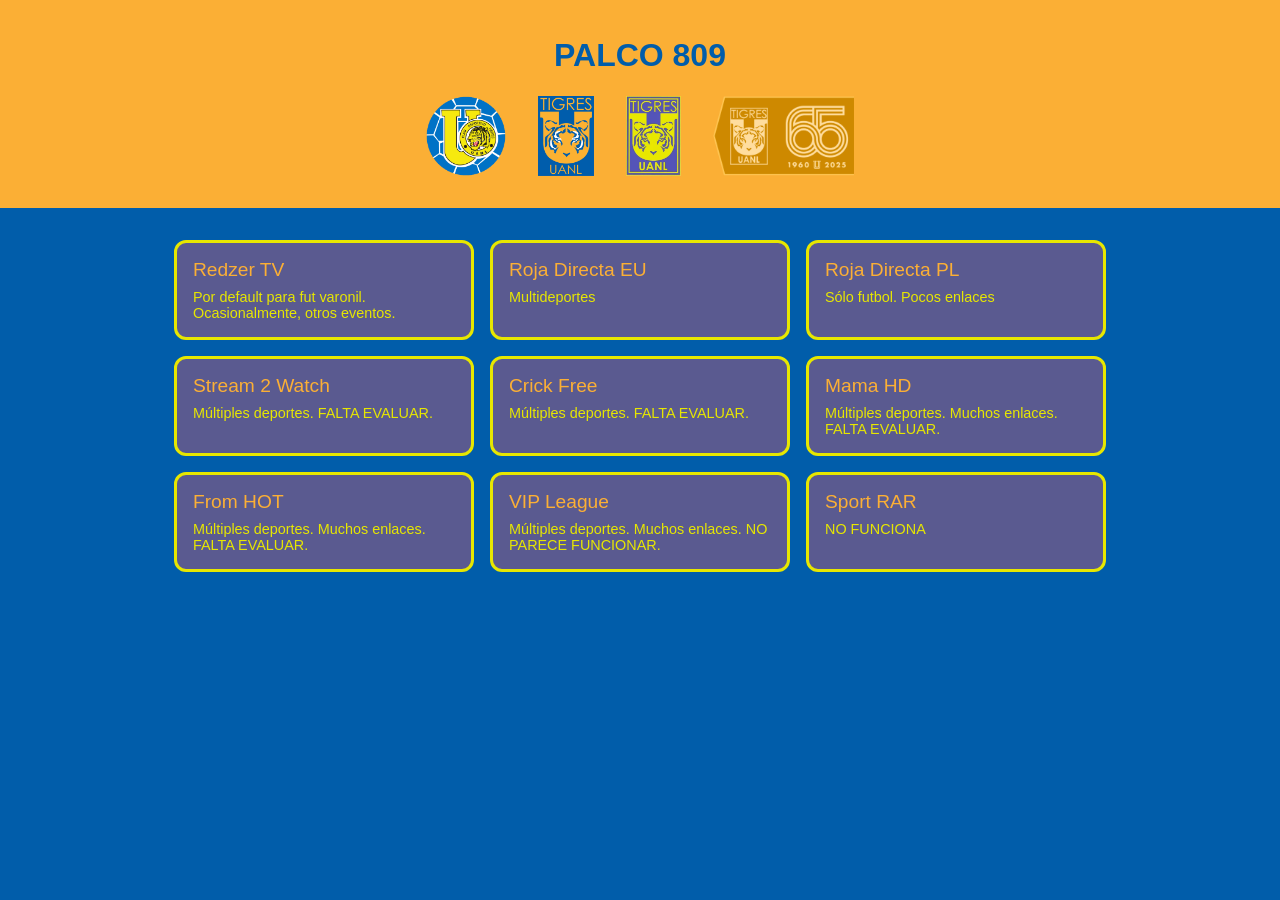
==== index.html @ e1a673c2 "Initial commit" ====
<!DOCTYPE html>
<html lang="es">
<head>
    <meta charset="UTF-8">
    <meta name="viewport" content="width=device-width, initial-scale=1.0">
    <title>PALCO 809</title>
    <link rel="stylesheet" href="style.css">
</head>
<body>
    <header>
        <h1>PALCO 809</h1>
        <div class="logos">
            <img src="images/Tigres_clasico.png" alt="Tigres Clásico">
            <img src="images/Tigres_UANL_logo_(crest).svg.png" alt="Tigres UANL">
            <img src="images/femenil.png" alt="Femenil">
            <img src="images/Data_65Ani-tigres-1536x871.png" alt="65 años">
        </div>
    </header>

    <main class="container">
        <div class="link-card">
            <a href="https://www.redzer.tv" target="_blank">Redzer TV</a>
            <div class="description">Por default para fut varonil. Ocasionalmente, otros eventos.</div>
        </div>
        <div class="link-card">
            <a href="http://www.rojadirecta.eu" target="_blank">Roja Directa EU</a>
            <div class="description">Multideportes</div>
        </div>
        <div class="link-card">
            <a href="https://www.rojadirectaenvivo.pl" target="_blank">Roja Directa PL</a>
            <div class="description">Sólo futbol. Pocos enlaces</div>
        </div>
        <div class="link-card">
            <a href="https://stream2watch.sx" target="_blank">Stream 2 Watch</a>
            <div class="description">Múltiples deportes. FALTA EVALUAR.</div>
        </div>
        <div class="link-card">
            <a href="https://crickfree.be" target="_blank">Crick Free</a>
            <div class="description">Múltiples deportes. FALTA EVALUAR.</div>
        </div>
        <div class="link-card">
            <a href="https://www.mamahd.ws/mma-stream" target="_blank">Mama HD</a>
            <div class="description">Múltiples deportes. Muchos enlaces. FALTA EVALUAR.</div>
        </div>
        <div class="link-card">
            <a href="https://fromhot.to" target="_blank">From HOT</a>
            <div class="description">Múltiples deportes. Muchos enlaces. FALTA EVALUAR.</div>
        </div>
        <div class="link-card">
            <a href="https://vipleague.live" target="_blank">VIP League</a>
            <div class="description">Múltiples deportes. Muchos enlaces. NO PARECE FUNCIONAR.</div>
        </div>
        <div class="link-card">
            <a href="https://sportrar.tv" target="_blank">Sport RAR</a>
            <div class="description">NO FUNCIONA</div>
        </div>
    </main>
</body>
</html>
---- style.css ----
body {
            font-family: sans-serif;
            margin: 0;
            background-color: #015daa;
            color: #015daa;
        }

        header {
            background-color: #fbaf35;
            padding: 1rem;
            text-align: center;
        }

        .logos {
            display: flex;
            justify-content: center;
            gap: 2rem;
            margin-bottom: 1rem;
        }

        .logos img {
            height: 80px;
        }

        .container {
            display: flex;
            flex-wrap: wrap;
            justify-content: center;
            gap: 1rem;
            padding: 2rem;
        }

        .link-card {
            background-color: #5a5a90;
            border: 3px solid #e7e700;
            border-radius: 12px;
            padding: 1rem;
            width: 300px;
            box-sizing: border-box;
            transition: transform 0.2s;
        }

        .link-card:hover {
            transform: scale(1.05);
            background-color: #c98600;
        }

        .link-card a {
            color: #fbaf35;
            font-size: 1.2rem;
            text-decoration: none;
            word-break: break-all;
        }

        .description {
            margin-top: 0.5rem;
            font-size: 0.9rem;
            color: #e7e700;
        }
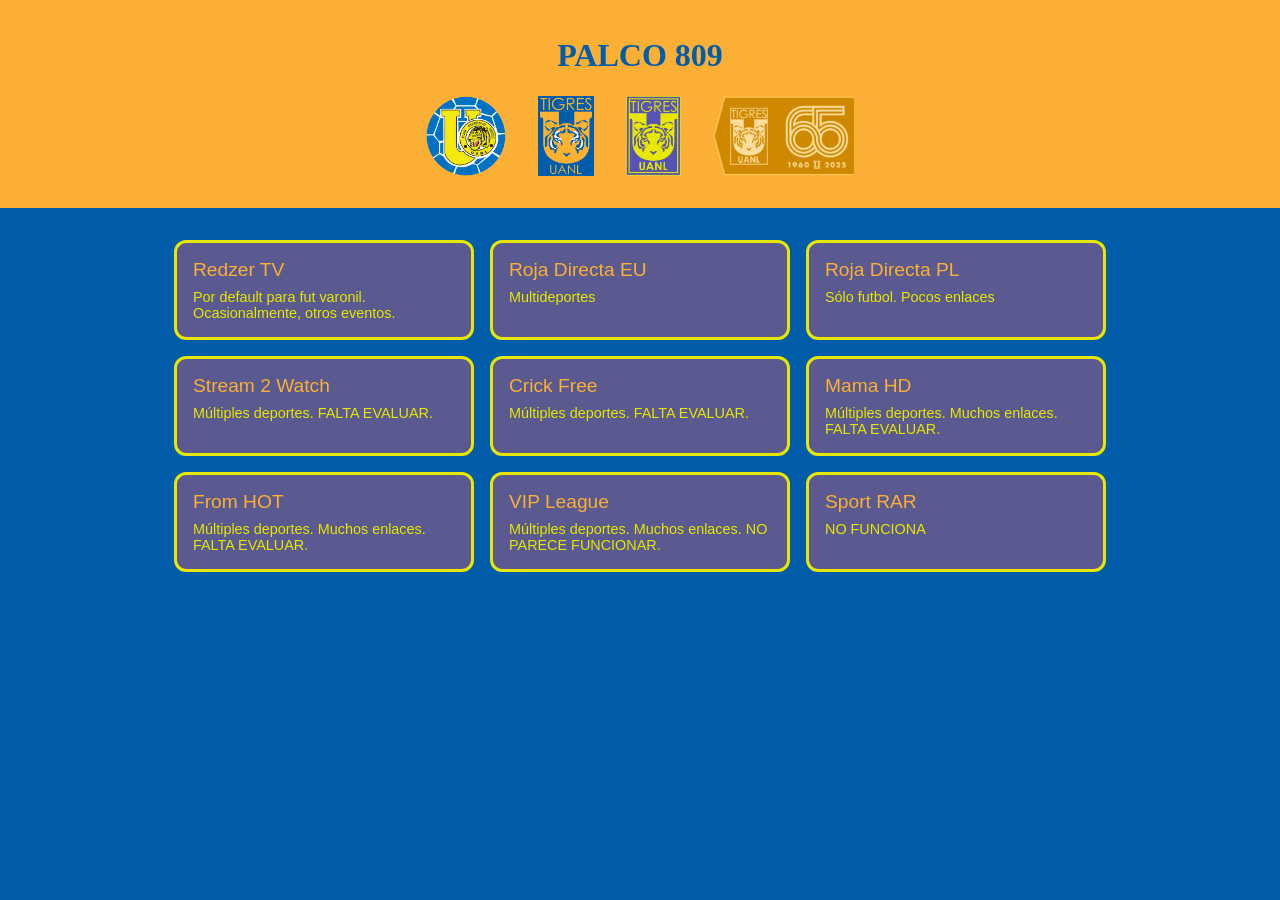
==== commit 95db96b5: "Se agregaron calendarios y archivo js" ====
--- a/index.html
+++ b/index.html
@@ -5,11 +5,12 @@
     <meta name="viewport" content="width=device-width, initial-scale=1.0">
     <title>PALCO 809</title>
     <link rel="stylesheet" href="style.css">
+    <link href="https://fonts.googleapis.com/css2?family=Monoton&display=swap" rel="stylesheet">
 </head>
 <body>
     <header>
         <h1>PALCO 809</h1>
-        <div class="logos">
+        <div id="logos" class="logos">
             <img src="images/Tigres_clasico.png" alt="Tigres Clásico">
             <img src="images/Tigres_UANL_logo_(crest).svg.png" alt="Tigres UANL">
             <img src="images/femenil.png" alt="Femenil">
@@ -17,7 +18,7 @@
         </div>
     </header>
 
-    <main class="container">
+    <main id="links" class="container">
         <div class="link-card">
             <a href="https://www.redzer.tv" target="_blank">Redzer TV</a>
             <div class="description">Por default para fut varonil. Ocasionalmente, otros eventos.</div>
@@ -55,5 +56,10 @@
             <div class="description">NO FUNCIONA</div>
         </div>
     </main>
+    <div id="calendar" class="container">
+        <img src="images/A25 V.jpg" alt="Apertura25 Varonil">
+        <img src="images/A25_F.jpg" alt="Apertura25 Femenil">
+    </div>
+    <script src="script.js"></script>
 </body>
 </html>
--- a/style.css
+++ b/style.css
@@ -10,6 +10,7 @@
             background-color: #fbaf35;
             padding: 1rem;
             text-align: center;
+            font-family: "Alfa Slab One", serif;
         }
 
         .logos {
@@ -29,6 +30,14 @@
             justify-content: center;
             gap: 1rem;
             padding: 2rem;
+        }
+
+        #calendar {
+            display: none;
+        }
+
+        #calendar img {
+            height: 450px;
         }
 
         .link-card {
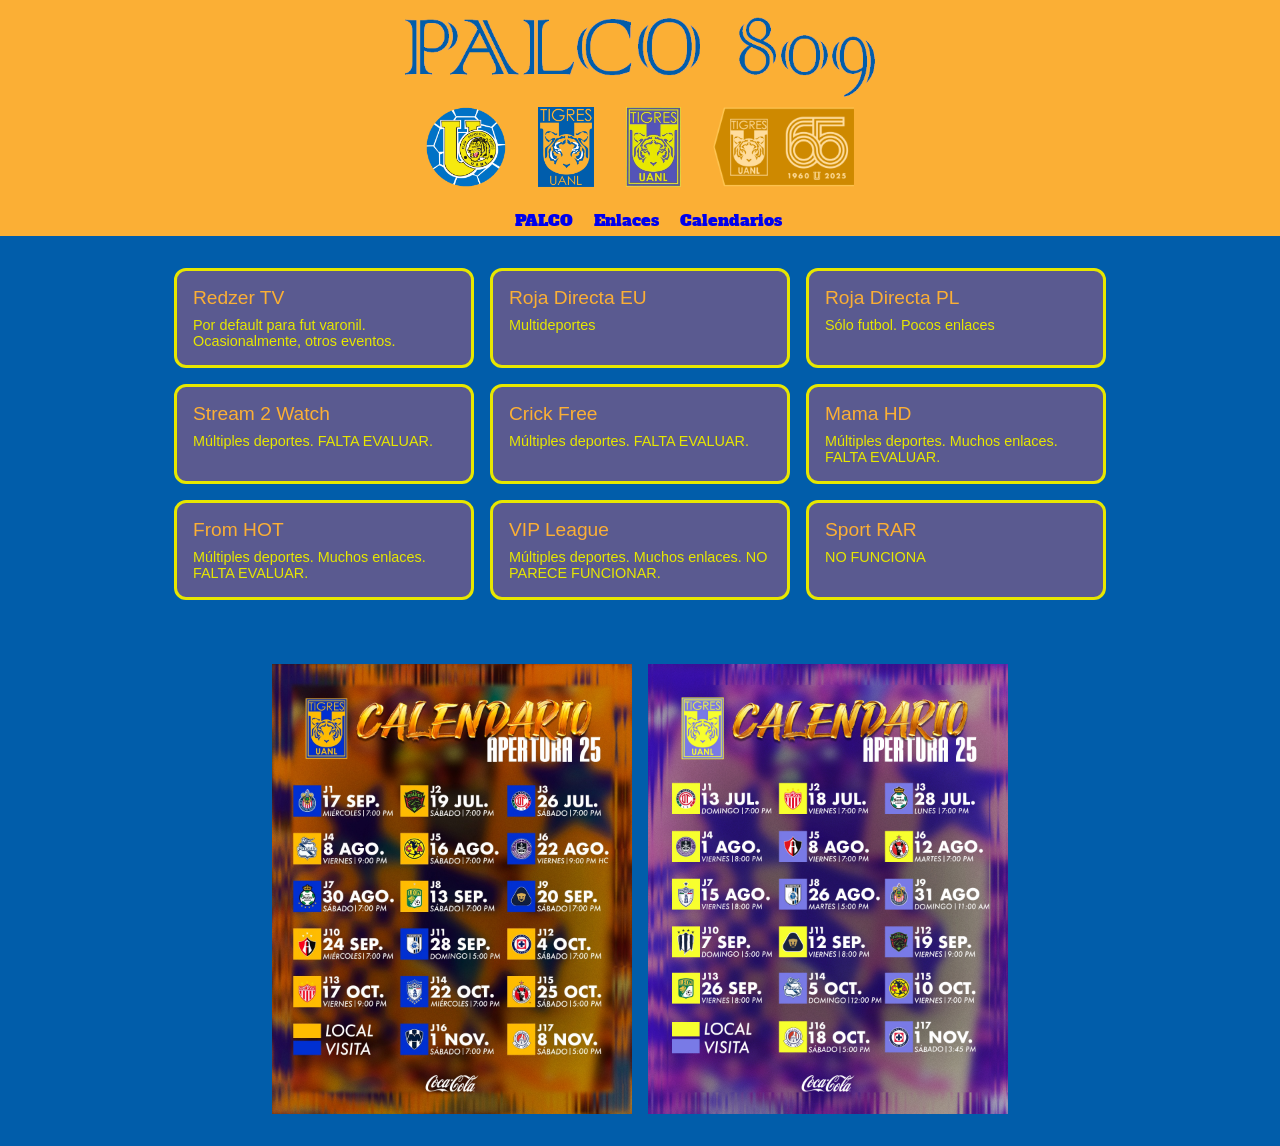
==== commit 45148a62: "Se agregaron imagen en título, barra de navegación y navegación suave" ====
--- a/index.html
+++ b/index.html
@@ -5,11 +5,12 @@
     <meta name="viewport" content="width=device-width, initial-scale=1.0">
     <title>PALCO 809</title>
     <link rel="stylesheet" href="style.css">
-    <link href="https://fonts.googleapis.com/css2?family=Monoton&display=swap" rel="stylesheet">
+    <link href="https://fonts.googleapis.com/css2?family=Alfa+Slab+One&display=swap" rel="stylesheet">
 </head>
-<body>
+<body id="top">
     <header>
         <h1>PALCO 809</h1>
+        <img class="mainlogo" src="images/palco809.png" alt="Palco">
         <div id="logos" class="logos">
             <img src="images/Tigres_clasico.png" alt="Tigres Clásico">
             <img src="images/Tigres_UANL_logo_(crest).svg.png" alt="Tigres UANL">
@@ -17,7 +18,11 @@
             <img src="images/Data_65Ani-tigres-1536x871.png" alt="65 años">
         </div>
     </header>
-
+    <nav class="sticky">
+        <a href="#top">PALCO</a>
+        <a href="#links">Enlaces</a>
+        <a href="#calendar">Calendarios</a>
+    </nav>
     <main id="links" class="container">
         <div class="link-card">
             <a href="https://www.redzer.tv" target="_blank">Redzer TV</a>
--- a/style.css
+++ b/style.css
@@ -1,69 +1,111 @@
+html {
+    scroll-behavior: smooth;
+}
 
-        body {
-            font-family: sans-serif;
-            margin: 0;
-            background-color: #015daa;
-            color: #015daa;
-        }
+body {
+    font-family: sans-serif;
+    margin: 0;
+    background-color: #015daa;
+    color: #015daa;
+}
 
-        header {
-            background-color: #fbaf35;
-            padding: 1rem;
-            text-align: center;
-            font-family: "Alfa Slab One", serif;
-        }
+header {
+    background-color: #fbaf35;
+    padding: 0.1rem;
+    text-align: center;
+    font-family: "Alfa Slab One", serif;
+    font-weight: normal;
+}
 
-        .logos {
-            display: flex;
-            justify-content: center;
-            gap: 2rem;
-            margin-bottom: 1rem;
-        }
 
-        .logos img {
-            height: 80px;
-        }
+header h1 {
+    /* Ocultar visualmente pero accesible */
+    position: absolute;
+    width: 1px;
+    height: 1px;
+    padding: 0;
+    margin: -1px;
+    overflow: hidden;
+    clip: rect(0 0 0 0);
+    white-space: nowrap;
+    border: 0;
+}
 
-        .container {
-            display: flex;
-            flex-wrap: wrap;
-            justify-content: center;
-            gap: 1rem;
-            padding: 2rem;
-        }
+.mainlogo {
+    height: 100px;
+    width: auto;
+}
 
-        #calendar {
+.logos {
+    display: flex;
+    justify-content: center;
+    gap: 2rem;
+    margin-bottom: 1rem;
+}
+
+nav {
+    background-color: #fbaf35;
+    padding: 0.3rem;
+    text-align: center;
+    font-family: "Alfa Slab One", serif;
+    font-weight: normal;
+}
+
+.sticky {
+    position: sticky;
+    top: 0;
+    z-index: 10;
+}
+
+nav a {
+    padding-left: 1rem;
+    text-decoration-line: none;
+}
+
+.logos img {
+    height: 80px;
+}
+
+.container {
+    display: flex;
+    flex-wrap: wrap;
+    justify-content: center;
+    gap: 1rem;
+    padding: 2rem;
+}
+
+/* #calendar {
             display: none;
-        }
+        } */
 
-        #calendar img {
-            height: 450px;
-        }
+#calendar img {
+    height: 450px;
+}
 
-        .link-card {
-            background-color: #5a5a90;
-            border: 3px solid #e7e700;
-            border-radius: 12px;
-            padding: 1rem;
-            width: 300px;
-            box-sizing: border-box;
-            transition: transform 0.2s;
-        }
+.link-card {
+    background-color: #5a5a90;
+    border: 3px solid #e7e700;
+    border-radius: 12px;
+    padding: 1rem;
+    width: 300px;
+    box-sizing: border-box;
+    transition: transform 0.2s;
+}
 
-        .link-card:hover {
-            transform: scale(1.05);
-            background-color: #c98600;
-        }
+.link-card:hover {
+    transform: scale(1.05);
+    background-color: #c98600;
+}
 
-        .link-card a {
-            color: #fbaf35;
-            font-size: 1.2rem;
-            text-decoration: none;
-            word-break: break-all;
-        }
+.link-card a {
+    color: #fbaf35;
+    font-size: 1.2rem;
+    text-decoration: none;
+    word-break: break-all;
+}
 
-        .description {
-            margin-top: 0.5rem;
-            font-size: 0.9rem;
-            color: #e7e700;
-        }+.description {
+    margin-top: 0.5rem;
+    font-size: 0.9rem;
+    color: #e7e700;
+}
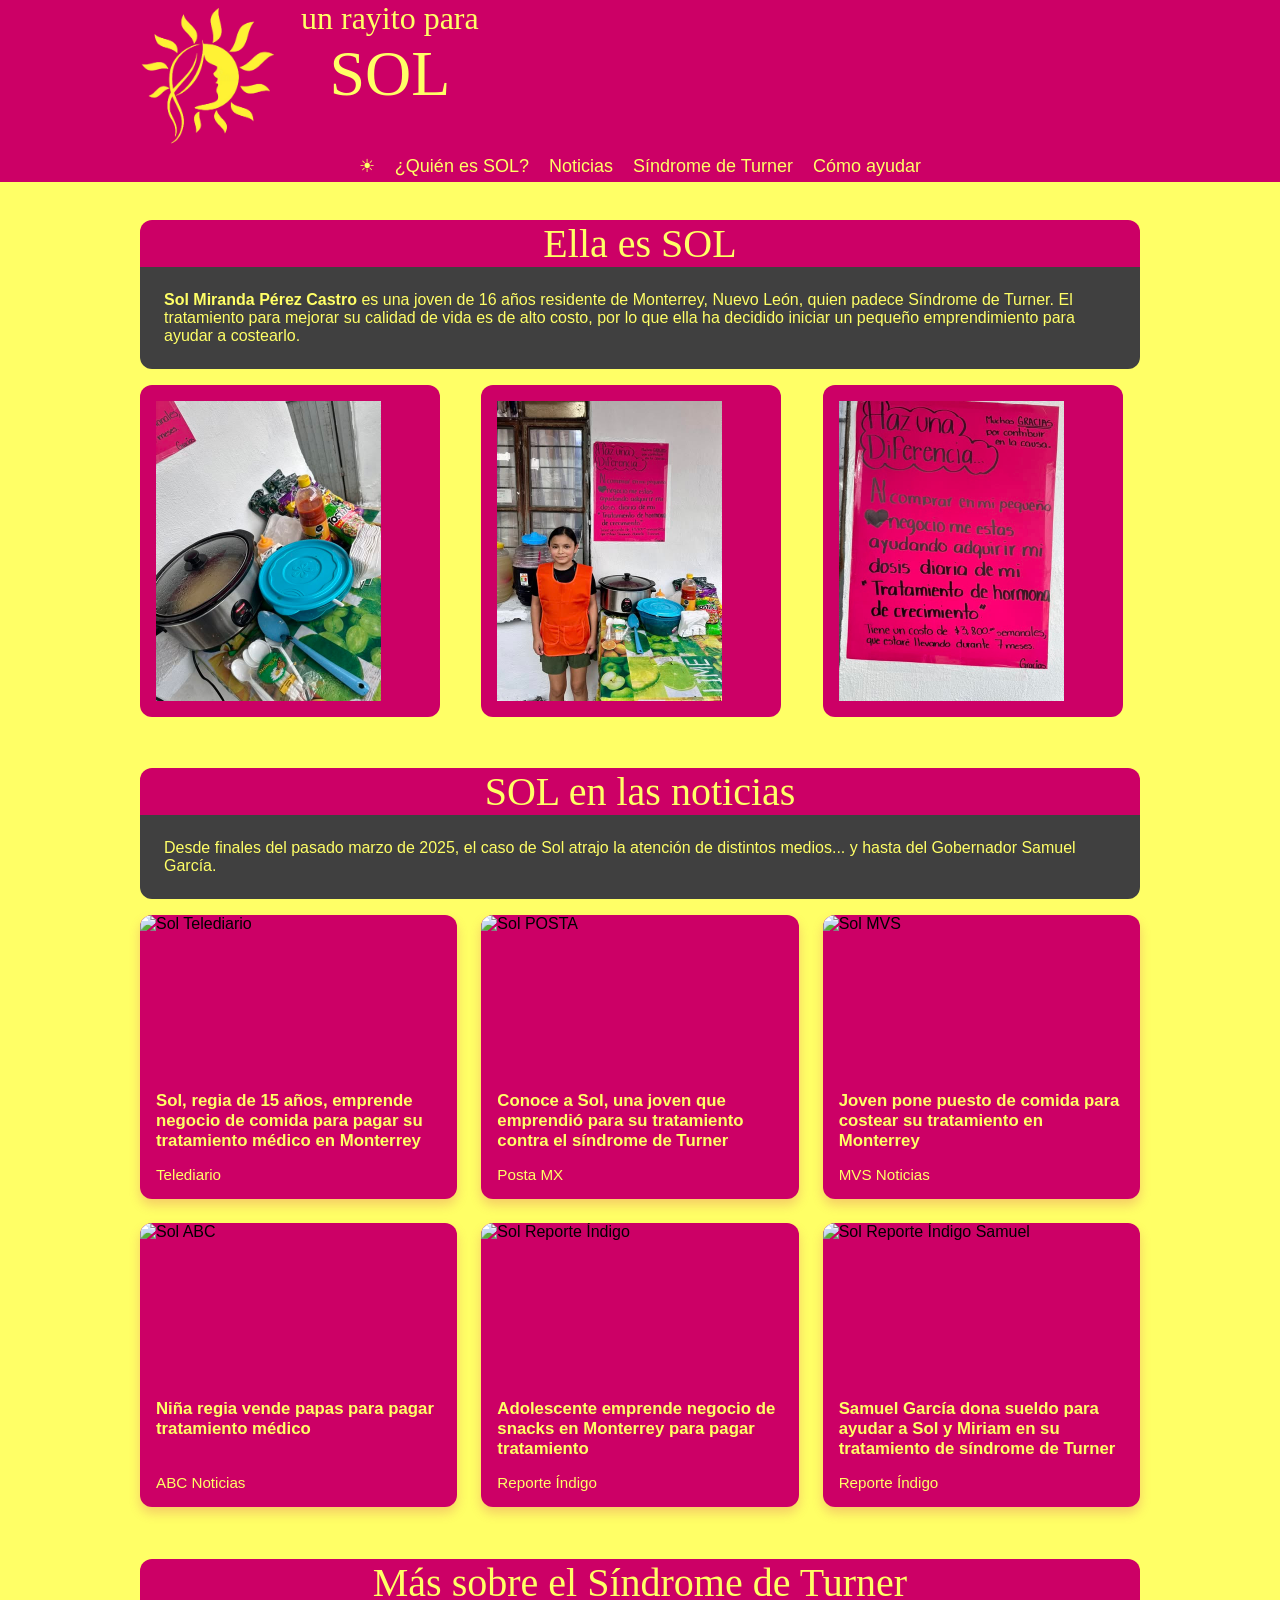
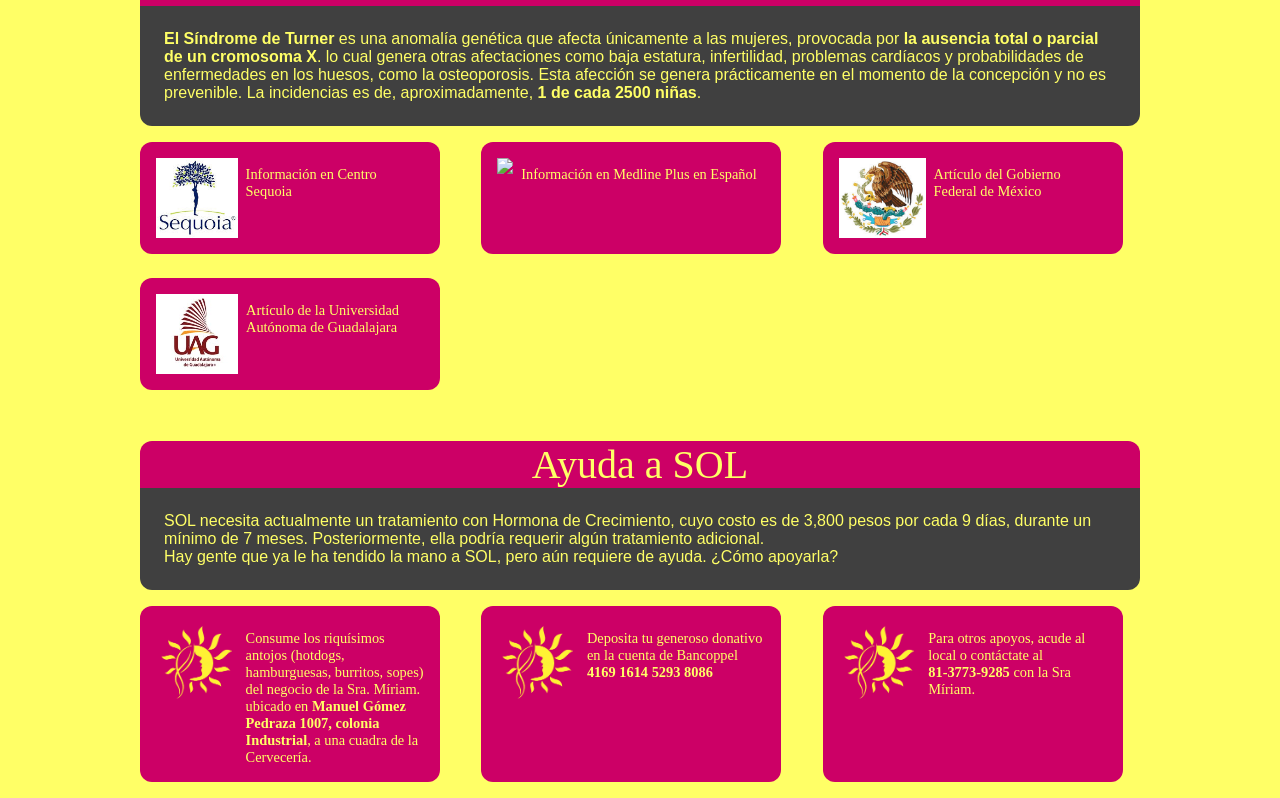
==== commit 1ae12a5a: "Reemplazo total por página de Sol" ====
--- a/index.html
+++ b/index.html
@@ -3,68 +3,181 @@
 <head>
     <meta charset="UTF-8">
     <meta name="viewport" content="width=device-width, initial-scale=1.0">
-    <title>PALCO 809</title>
+    <title>SOL</title>
     <link rel="stylesheet" href="style.css">
-    <link href="https://fonts.googleapis.com/css2?family=Alfa+Slab+One&display=swap" rel="stylesheet">
+    <link rel="icon" type="image/png" href="images/favicon.ico"/>
 </head>
 <body id="top">
-    <header>
-        <h1>PALCO 809</h1>
-        <img class="mainlogo" src="images/palco809.png" alt="Palco">
-        <div id="logos" class="logos">
-            <img src="images/Tigres_clasico.png" alt="Tigres Clásico">
-            <img src="images/Tigres_UANL_logo_(crest).svg.png" alt="Tigres UANL">
-            <img src="images/femenil.png" alt="Femenil">
-            <img src="images/Data_65Ani-tigres-1536x871.png" alt="65 años">
+    <div class="headerdiv">
+        <header>
+            <img class="logo" src="images/sol.png" alt="sol">
+            <h1>un rayito para <br><span class="h1grande">SOL</span> </h1>
+        </header>
+    </div>
+    <nav class="sticky">
+        <a href="#top">&#x2600;</a>
+        <a href="#quien">¿Quién es SOL?</a>
+        <a href="#noticias">Noticias</a>
+        <a href="#sindrome">Síndrome de Turner</a>
+        <a href="#comoayudar">Cómo ayudar</a>
+    </nav>
+    <main id="quien">
+        <div class="envelope">
+            <h2>Ella es SOL</h2>
+            <h4>
+                <b>Sol Miranda Pérez Castro</b> es una joven de 16 años residente de Monterrey, Nuevo León, 
+                quien padece Síndrome de Turner. El tratamiento para mejorar su calidad de vida es de alto costo, por lo que 
+                ella ha decidido iniciar un pequeño emprendimiento para ayudar a costearlo.
+            </h4>
         </div>
-    </header>
-    <nav class="sticky">
-        <a href="#top">PALCO</a>
-        <a href="#links">Enlaces</a>
-        <a href="#calendar">Calendarios</a>
-    </nav>
-    <main id="links" class="container">
-        <div class="link-card">
-            <a href="https://www.redzer.tv" target="_blank">Redzer TV</a>
-            <div class="description">Por default para fut varonil. Ocasionalmente, otros eventos.</div>
-        </div>
-        <div class="link-card">
-            <a href="http://www.rojadirecta.eu" target="_blank">Roja Directa EU</a>
-            <div class="description">Multideportes</div>
-        </div>
-        <div class="link-card">
-            <a href="https://www.rojadirectaenvivo.pl" target="_blank">Roja Directa PL</a>
-            <div class="description">Sólo futbol. Pocos enlaces</div>
-        </div>
-        <div class="link-card">
-            <a href="https://stream2watch.sx" target="_blank">Stream 2 Watch</a>
-            <div class="description">Múltiples deportes. FALTA EVALUAR.</div>
-        </div>
-        <div class="link-card">
-            <a href="https://crickfree.be" target="_blank">Crick Free</a>
-            <div class="description">Múltiples deportes. FALTA EVALUAR.</div>
-        </div>
-        <div class="link-card">
-            <a href="https://www.mamahd.ws/mma-stream" target="_blank">Mama HD</a>
-            <div class="description">Múltiples deportes. Muchos enlaces. FALTA EVALUAR.</div>
-        </div>
-        <div class="link-card">
-            <a href="https://fromhot.to" target="_blank">From HOT</a>
-            <div class="description">Múltiples deportes. Muchos enlaces. FALTA EVALUAR.</div>
-        </div>
-        <div class="link-card">
-            <a href="https://vipleague.live" target="_blank">VIP League</a>
-            <div class="description">Múltiples deportes. Muchos enlaces. NO PARECE FUNCIONAR.</div>
-        </div>
-        <div class="link-card">
-            <a href="https://sportrar.tv" target="_blank">Sport RAR</a>
-            <div class="description">NO FUNCIONA</div>
+        <div class="cards">
+            <div class="card0">
+                <img src="images/sol4.jpg" alt="sol1">
+            </div>
+            <div class="card0">
+                <img src="images/sol1.jpg" alt="sol1">
+            </div>
+            <div class="card0">
+                <img src="images/sol2.jpg" alt="sol2">
+            </div>
         </div>
     </main>
-    <div id="calendar" class="container">
-        <img src="images/A25 V.jpg" alt="Apertura25 Varonil">
-        <img src="images/A25_F.jpg" alt="Apertura25 Femenil">
-    </div>
-    <script src="script.js"></script>
+    <section id="noticias">
+        <div class="envelope">
+            <h2>SOL en las noticias</h2>
+            <h4>
+                Desde finales del pasado marzo de 2025, el caso de Sol atrajo la atención de distintos medios...
+                y hasta del Gobernador Samuel García.
+            </h4>
+        </div>
+        <div class="cards">
+            <a class="card-link" href="https://www.telediario.mx/comunidad/sol-emprende-negocio-monterrey-costear-tratamiento-medico" target="_blank">
+                <div class="card">
+                    <img src="https://images.telediario.mx/LdkpI-q82a3sBo3aX3Eg3qVwPvI=/948x533/uploads/media/2025/04/19/sol-menor-anos-requiere-tratamiento_93_0_1069_675.jpg" alt="Sol Telediario">
+                    <div class="card-content">
+                        <h3>Sol, regia de 15 años, emprende negocio de comida para pagar su tratamiento médico en Monterrey</h3>
+                        <p>Telediario</p>
+                    </div>
+                </div>
+                </a>
+            <a class="card-link" href="https://www.posta.com.mx/nuevo-leon/sindrome-de-turner-conoce-la-historia-de-sol-perez/v-vl2028499" target="_blank">
+                <div class="card">
+                    <img src="https://blob.posta.com.mx/images/2025/04/22/whatsapp-image-2025-04-21-at-71947-pm-1-13d176a8.jpeg" alt="Sol POSTA">
+                    <div class="card-content">
+                        <h3>Conoce a Sol, una joven que emprendió para su tratamiento contra el síndrome de Turner</h3>
+                        <p>Posta MX</p>
+                    </div>
+                </div>
+            </a>
+            <a class="card-link" href="https://mvsnoticias.com/nuevo-leon/2025/4/16/video-joven-pone-puesto-de-comida-para-costear-su-tratamiento-en-monterrey-688042.html" target="_blank">
+                <div class="card">
+                    <img src="https://mvsnoticias.com/u/fotografias/m/2025/4/16/f960x540-696173_770248_5050.png" alt="Sol MVS">
+                    <div class="card-content">
+                        <h3>Joven pone puesto de comida para costear su tratamiento en Monterrey</h3>
+                        <p>MVS Noticias</p>
+                    </div>
+                </div>
+            </a>
+            <a class="card-link" href="https://abcnoticias.mx/local/2025/4/18/nina-regia-vende-papas-para-pagar-tratamiento-medico-246590.html" target="_blank">
+                <div class="card">
+                    <img src="https://abcnoticias.mx/u/fotografias/m/2025/4/18/f960x540-292720_366795_5050.png" alt="Sol ABC">
+                    <div class="card-content">
+                        <h3>Niña regia vende papas para pagar tratamiento médico<br>&nbsp;</h3>
+                        <p>ABC Noticias</p>
+                    </div>
+                </div>
+            </a>
+            <a class="card-link" href="https://www.reporteindigo.com/monterrey/Adolescente-emprende-negocio-de-snacks-en-Monterrey-para-pagar-tratamiento-del-Sindrome-del-Turner-20250424-0039.html" target="_blank">
+                <div class="card">
+                    <img src="https://www.reporteindigo.com/__export/1745519071855/sites/reporteindigo/img/2025/04/24/monterrey-emprendimiento_1.jpg_554688468.jpg" alt="Sol Reporte Índigo">
+                    <div class="card-content">
+                        <h3>Adolescente emprende negocio de snacks en Monterrey para pagar tratamiento</h3>
+                        <p>Reporte Índigo</p>
+                    </div>
+                </div>
+            </a>
+            <a class="card-link" href="https://www.reporteindigo.com/monterrey/Samuel-Garcia-dona-sueldo-para-ayudar-a-Sol-y-Miriam-en-su-tratamiento-de-sindrome-de-Turner-20250510-0038.html" target="_blank">
+                <div class="card">
+                    <img src="https://www.reporteindigo.com/__export/1746919139307/sites/reporteindigo/img/2025/05/10/nuevo-leon-samuel--ayuda.png_554688468.png" alt="Sol Reporte Índigo Samuel">
+                    <div class="card-content">
+                        <h3>Samuel García dona sueldo para ayudar a Sol y Miriam en su tratamiento de síndrome de Turner</h3>
+                        <p>Reporte Índigo</p>
+                    </div>
+                </div>
+            </a>
+        </div>
+    </section>
+    <section id="sindrome" >
+        <div class="envelope">
+            <h2>Más sobre el Síndrome de Turner</h2>
+            <h4><b>El Síndrome de Turner</b>  es una anomalía genética que afecta únicamente a las mujeres, 
+                provocada por <b>la ausencia total o parcial de un cromosoma X</b>. lo cual genera otras afectaciones 
+                como baja estatura, infertilidad, problemas cardíacos y probabilidades de enfermedades en los huesos, como la osteoporosis.
+                Esta afección se genera prácticamente en el momento de la concepción y no es prevenible.
+                La incidencias es de, aproximadamente, <b>1 de cada 2500 niñas</b>.
+            </h4>
+        </div>
+        <div class="cards">
+            <a class="card-link" href="https://centrosequoia.com.mx/sindrome-de-turner" target="_blank">
+                <div class="link-card">
+                    <img src="images/sequoia.png">
+                    <div class="description">Información en Centro Sequoia</div>
+                </div>
+            </a>
+            <a class="card-link" href="https://medlineplus.gov/spanish/turnersyndrome.html" target="_blank">
+                <div class="link-card">
+                    <img src="https://encrypted-tbn0.gstatic.com/images?q=tbn:ANd9GcREVv_pR_iTWQr1grhUu8Fa5ZHG8yHZRKAkpw&s">
+                    <div class="description">Información en Medline Plus en Español</div>
+                </div>
+            </a>
+            <a class="card-link" href="https://www.gob.mx/salud/censia/articulos/sindrome-de-turner-alteracion-genetica-que-afecta-a-mujeres-131151?state=published" target="_blank">
+                <div class="link-card">
+                    <img src="images/escudo.png">
+                    <div class="description">Artículo del Gobierno Federal de México</div>
+                </div>
+            </a>
+            <a class="card-link" href="https://www.uag.mx/es/mediahub/sindrome-de-turner-enfermedad-rara-que-afecta-desarrollo-de-las-mujeres/2022-08" target="_blank">
+                <div class="link-card">
+                    <img src="images/uag.png">
+                    <div class="description">Artículo de la Universidad Autónoma de Guadalajara</div>
+                </div>
+            </a>
+        </div>
+    </section>
+    <section id="comoayudar">
+        <div class="envelope">
+            <h2>Ayuda a SOL</h2>
+            <h4>
+                SOL necesita actualmente un tratamiento con Hormona de Crecimiento, 
+                cuyo costo es de 3,800 pesos por cada 9 días, durante un mínimo de 7 meses. 
+                Posteriormente, ella podría requerir algún tratamiento adicional.<br>
+                Hay gente que ya le ha tendido la mano a SOL, pero aún requiere de ayuda. 
+                ¿Cómo apoyarla?
+            </h4>
+        </div>
+        <div class="cards">
+            <div class="card0">
+                <img src="images/sol.png">
+                <div class="description">
+                    Consume los riquísimos antojos (hotdogs, hamburguesas, burritos, sopes) del negocio de la Sra. Míriam.
+                    ubicado en <b>Manuel Gómez Pedraza 1007, colonia Industrial</b>, a una cuadra de la Cervecería.
+                </div>
+            </div>
+            <div class="card0">
+                <img src="images/sol.png">
+                <div class="description">
+                    Deposita tu generoso donativo en la cuenta de Bancoppel 
+                    <br><b>4169 1614 5293 8086</b>
+                </div>
+            </div>
+            <div class="card0">
+                <img src="images/sol.png">
+                <div class="description">
+                    Para otros apoyos, acude al local o contáctate al 
+                    <br><b>81-3773-9285</b> con la Sra Míriam.
+                </div>
+            </div>
+        </div>
+    </section>
 </body>
 </html>
--- a/style.css
+++ b/style.css
@@ -3,23 +3,41 @@
 }
 
 body {
-    font-family: sans-serif;
-    margin: 0;
-    background-color: #015daa;
-    color: #015daa;
+    margin: 0;
+    background-color: #ffff66;
+}
+
+.headerdiv {
+    background-color: #cc0066;
 }
 
 header {
-    background-color: #fbaf35;
-    padding: 0.1rem;
+    background-color: #cc0066;
+    /* padding: 0.1rem; */
     text-align: center;
-    font-family: "Alfa Slab One", serif;
-    font-weight: normal;
-}
-
-
-header h1 {
-    /* Ocultar visualmente pero accesible */
+    display: flex;
+    max-width: 1000px;
+    margin: auto;
+    padding-right: 1rem;
+    padding-left: 1rem;
+    padding-top: 0;
+    padding-left: 0;
+}
+
+h1 {
+    padding-left: 1rem;
+    margin: 0;
+    font-family: "Jokerman";
+    font-weight: normal;
+    color: #ffff66;
+}
+
+.h1grande{
+    font-size: 4rem;
+}
+
+/*header h1 {
+    /* Ocultar visualmente pero accesible * /
     position: absolute;
     width: 1px;
     height: 1px;
@@ -29,26 +47,19 @@
     clip: rect(0 0 0 0);
     white-space: nowrap;
     border: 0;
-}
-
-.mainlogo {
-    height: 100px;
+}*/
+
+.logo {
+    height: 150px;
     width: auto;
 }
 
-.logos {
-    display: flex;
-    justify-content: center;
-    gap: 2rem;
-    margin-bottom: 1rem;
-}
-
 nav {
-    background-color: #fbaf35;
     padding: 0.3rem;
     text-align: center;
-    font-family: "Alfa Slab One", serif;
-    font-weight: normal;
+    background-color:#cc0066;
+    gap: 3rem;
+    border-bottom: 3px solid #ffff66;
 }
 
 .sticky {
@@ -58,8 +69,20 @@
 }
 
 nav a {
-    padding-left: 1rem;
+    padding-left: 0.5rem;
+    padding-right: 0.5rem;
     text-decoration-line: none;
+    /* font-family: "Goudy Old Style"; */
+    font-family: 'Segoe UI', sans-serif;
+    font-weight: normal;
+    font-size: large;
+    color: #ffff66;
+    gap: 3rem;
+}
+
+nav a:hover {
+    text-decoration-line: underline;
+    background-color: #404040;
 }
 
 .logos img {
@@ -74,38 +97,174 @@
     padding: 2rem;
 }
 
-/* #calendar {
-            display: none;
-        } */
-
-#calendar img {
-    height: 450px;
+main {
+    max-width: 1000px;
+    margin: auto;
+    padding: 1rem;
+}
+
+#quien img {
+    height: 300px;
+}
+
+.card0 {
+    background-color: #cc0066;
+    /* border: 3px solid #ffff66; */
+    border-radius: 12px;
+    padding: 1rem;
+    width: 300px;
+    box-sizing: border-box;
+    /* transition: transform 0.2s; */
+    font-family: 'Segoe UI';
+    display: flex;
+    /* text-decoration: none; */
+}
+
+.card0 img {
+    height: 80px;
+    padding-right: 0.5rem;
 }
 
 .link-card {
-    background-color: #5a5a90;
-    border: 3px solid #e7e700;
+    background-color: #cc0066;
+    /* border: 3px solid #ffff66; */
     border-radius: 12px;
     padding: 1rem;
     width: 300px;
     box-sizing: border-box;
     transition: transform 0.2s;
+    font-family: 'Segoe UI';
+    display: flex;
+    text-decoration: none;
 }
 
 .link-card:hover {
     transform: scale(1.05);
-    background-color: #c98600;
+    background-color: #404040;
 }
 
 .link-card a {
-    color: #fbaf35;
+    color: #ffff66;
     font-size: 1.2rem;
     text-decoration: none;
     word-break: break-all;
+}
+
+.link-card img {
+    height: 80px;
+    padding-right: 0.5rem;
 }
 
 .description {
     margin-top: 0.5rem;
     font-size: 0.9rem;
-    color: #e7e700;
+    color: #ffff66;
+    text-decoration: none;
+}
+
+/*estilos dados por chatgpt para la sección de noticias*/
+
+section {
+    max-width: 1000px;
+    margin: auto;
+    padding: 1rem;
+}
+
+h2 {
+    text-align: center;
+    background-color: #CC0066; /*var(--rosa-oscuro);*/
+    color: #ffff66; /* var(--amarillo-claro); */
+    padding: 0; /*1rem;*/
+    /* border-radius: 12px; */
+    /*margin-botton: 1rem; */
+    margin: 0;
+    font-family: "Jokerman";
+    font-weight: normal;
+    font-size: 2.5rem;
+}
+
+.cards {
+    display: grid;
+    grid-template-columns: repeat(auto-fit, minmax(280px, 1fr));
+    gap: 1.5rem;
+    font-family: 'Segoe UI', sans-serif;
+    /* font-family: "Goudy Old Style"; */
+}
+
+.card-link {
+    text-decoration: none;
+    color: inherit;
+    display: block;
+}
+
+.card {
+    background: #cc0066; /*var(--blanco);*/
+    border: 2px solid var(--rosa-oscuro);
+    border-radius: 12px;
+    overflow: hidden;
+    box-shadow: 0 6px 12px rgba(204, 0, 102, 0.2);
+    transition: transform 0.2s ease, box-shadow 0.2s ease;
+    display: flex;
+    flex-direction: column;
+}
+
+.card:hover {
+    transform: scale(1.02);
+    box-shadow: 0 8px 16px rgba(204, 0, 102, 0.3);
+    background-color: #404040;
+}
+
+.card img {
+    width: 100%;
+    height: 160px;
+    object-fit: cover;
+}
+
+.card-content {
+    padding: 1rem;
+    flex: 1;
+    display: flex;
+    flex-direction: column;
+    /*background-color: #CC0066; /*var(--amarillo-claro);*/
+}
+
+.card h3 {
+    text-decoration: none;
+    color: #ffff66; /*var(--rosa-oscuro);*/
+    font-weight: bold;
+    margin: 0;
+    font-size: 1.05rem;
+}
+
+.card h3:hover {
+    text-decoration: underline;
+}
+
+.card p {
+    color: #ffff66; /*var(--texto-oscuro); */
+    font-size: 0.95rem;
+    flex-grow: 1;
+    margin-bottom: 0;
+}
+
+.card p:hover {
+    text-decoration: underline;
+}
+
+h4 {
+    background-color: #404040;
+    color: #ffff66;
+    margin-top: 0;
+    margin-bottom: 0;
+    padding: 1.5rem;
+    font-family:  'Segoe UI', sans-serif;
+    font-weight: normal;
+    /* border-radius: 12px; */
+}
+
+.envelope {
+    border-radius: 12px;
+    overflow: hidden;
+    margin-bottom: 1rem;
+    margin-top:1.2rem;
 }
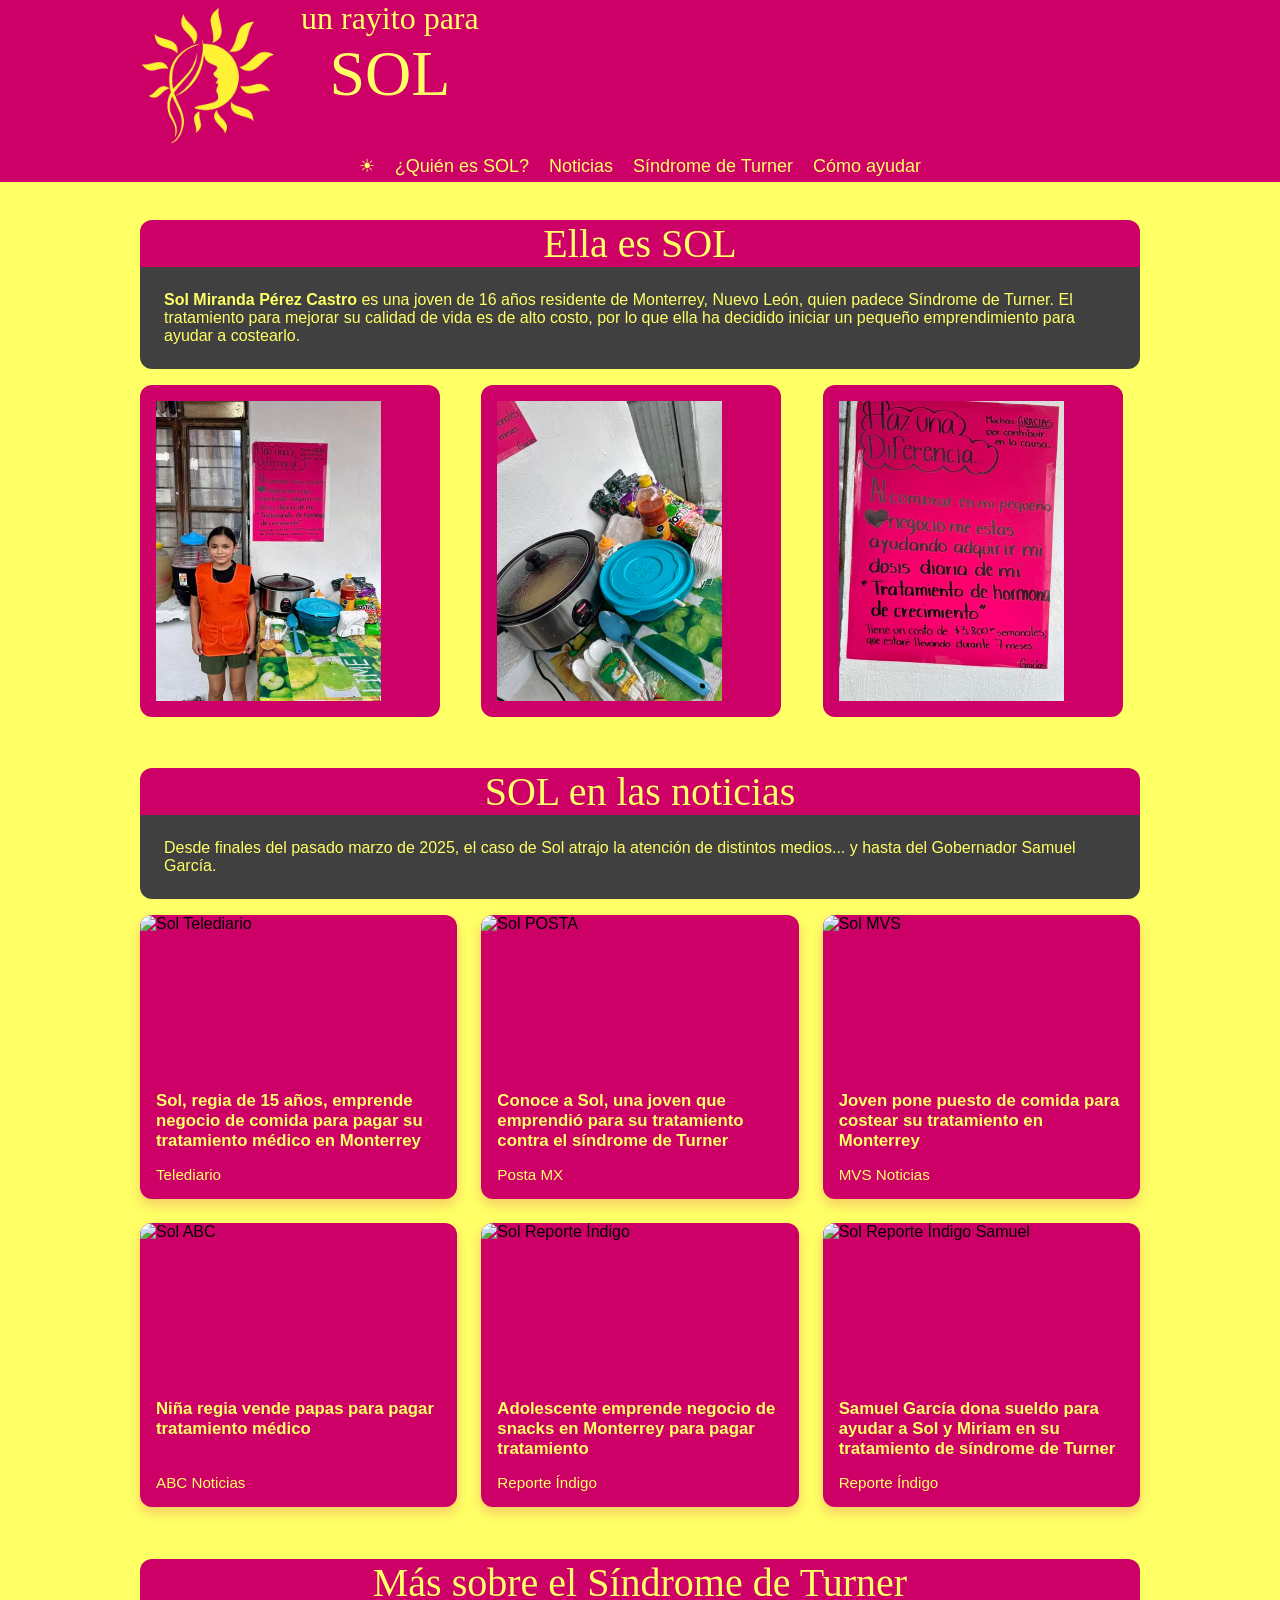
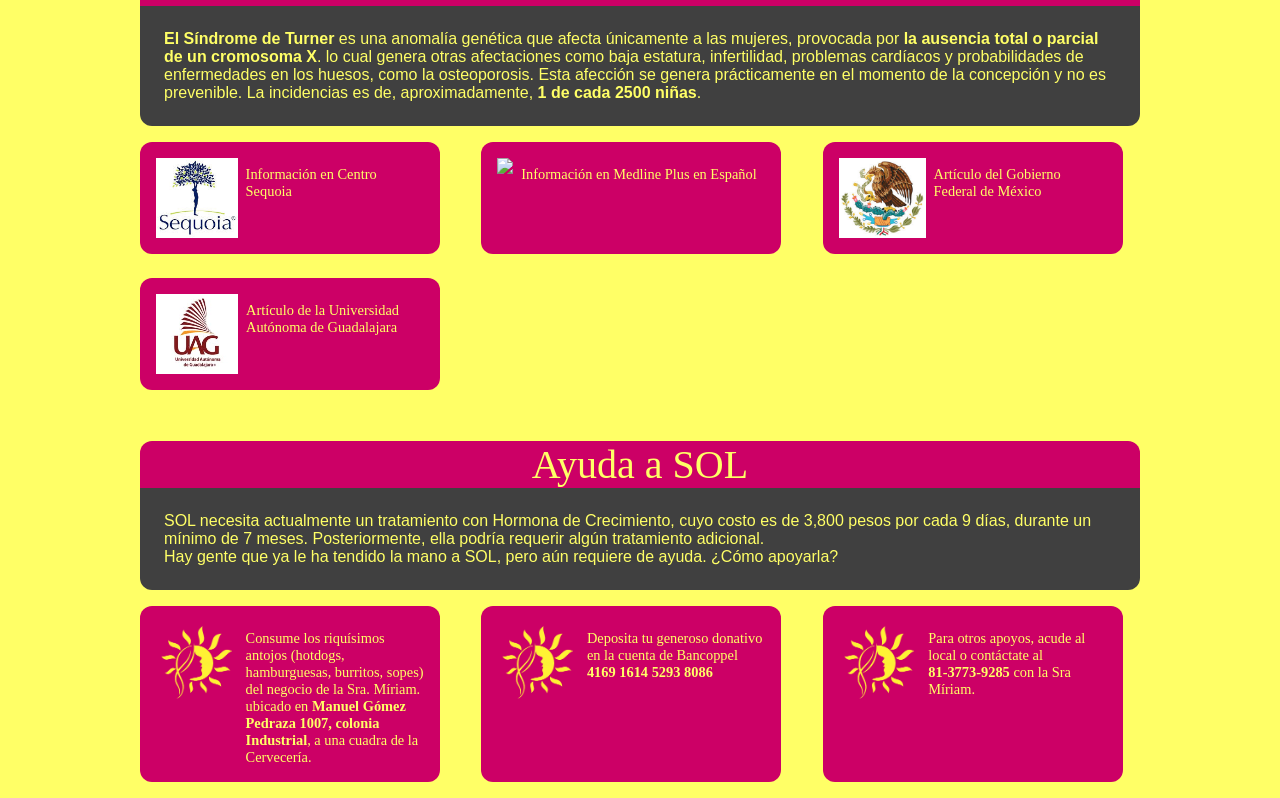
==== commit ab1b0aee: "Cambio en orden de fotos en main" ====
--- a/index.html
+++ b/index.html
@@ -32,10 +32,10 @@
         </div>
         <div class="cards">
             <div class="card0">
-                <img src="images/sol4.jpg" alt="sol1">
+                <img src="images/sol1.jpg" alt="sol1">
             </div>
             <div class="card0">
-                <img src="images/sol1.jpg" alt="sol1">
+                <img src="images/sol4.jpg" alt="sol1">
             </div>
             <div class="card0">
                 <img src="images/sol2.jpg" alt="sol2">
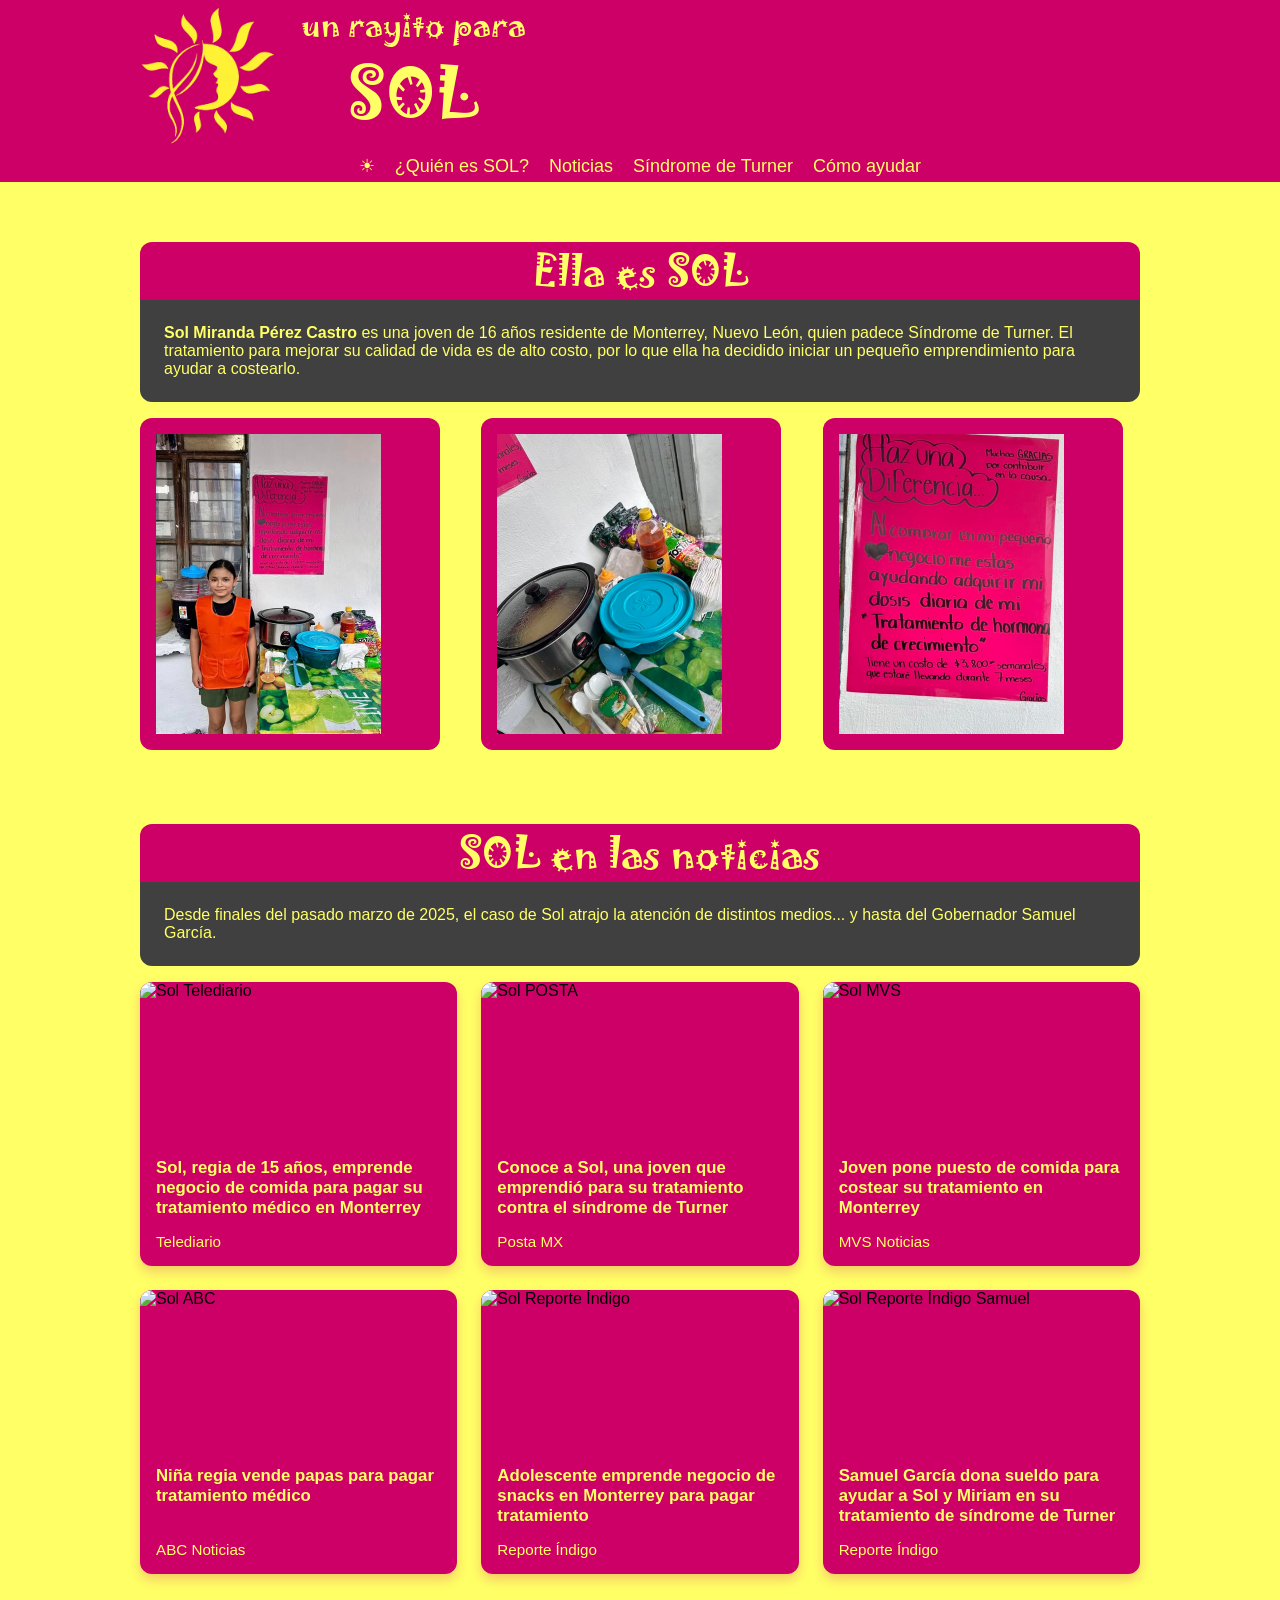
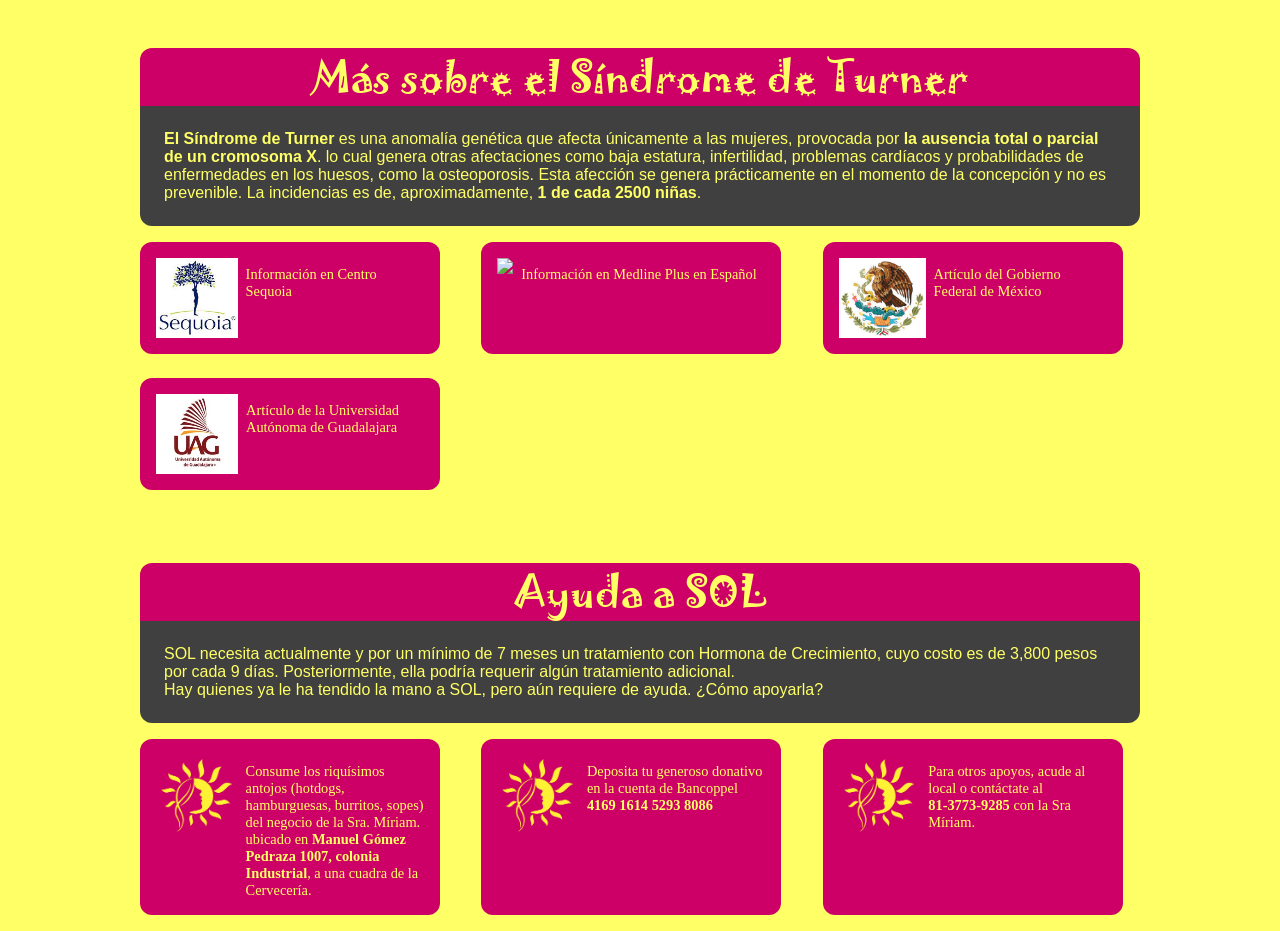
==== commit 12173dbb: "Aumento de padding-top en main y section" ====
--- a/index.html
+++ b/index.html
@@ -148,10 +148,10 @@
         <div class="envelope">
             <h2>Ayuda a SOL</h2>
             <h4>
-                SOL necesita actualmente un tratamiento con Hormona de Crecimiento, 
-                cuyo costo es de 3,800 pesos por cada 9 días, durante un mínimo de 7 meses. 
+                SOL necesita actualmente y por un mínimo de 7 meses un tratamiento con Hormona de Crecimiento, 
+                cuyo costo es de 3,800 pesos por cada 9 días. 
                 Posteriormente, ella podría requerir algún tratamiento adicional.<br>
-                Hay gente que ya le ha tendido la mano a SOL, pero aún requiere de ayuda. 
+                Hay quienes ya le ha tendido la mano a SOL, pero aún requiere de ayuda. 
                 ¿Cómo apoyarla?
             </h4>
         </div>
--- a/style.css
+++ b/style.css
@@ -1,3 +1,11 @@
+@font-face {
+  font-family: 'Jokerman';
+  src: url('fonts/JOKERMAN.TTF') format('woff2'),
+       url('fonts/JOKERMAN.TTF') format('woff');
+  font-weight: normal;
+  font-style: normal;
+}
+
 html {
     scroll-behavior: smooth;
 }
@@ -101,6 +109,7 @@
     max-width: 1000px;
     margin: auto;
     padding: 1rem;
+    padding-top: 2.4rem;
 }
 
 #quien img {
@@ -168,6 +177,7 @@
     max-width: 1000px;
     margin: auto;
     padding: 1rem;
+    padding-top: 2.4rem;
 }
 
 h2 {
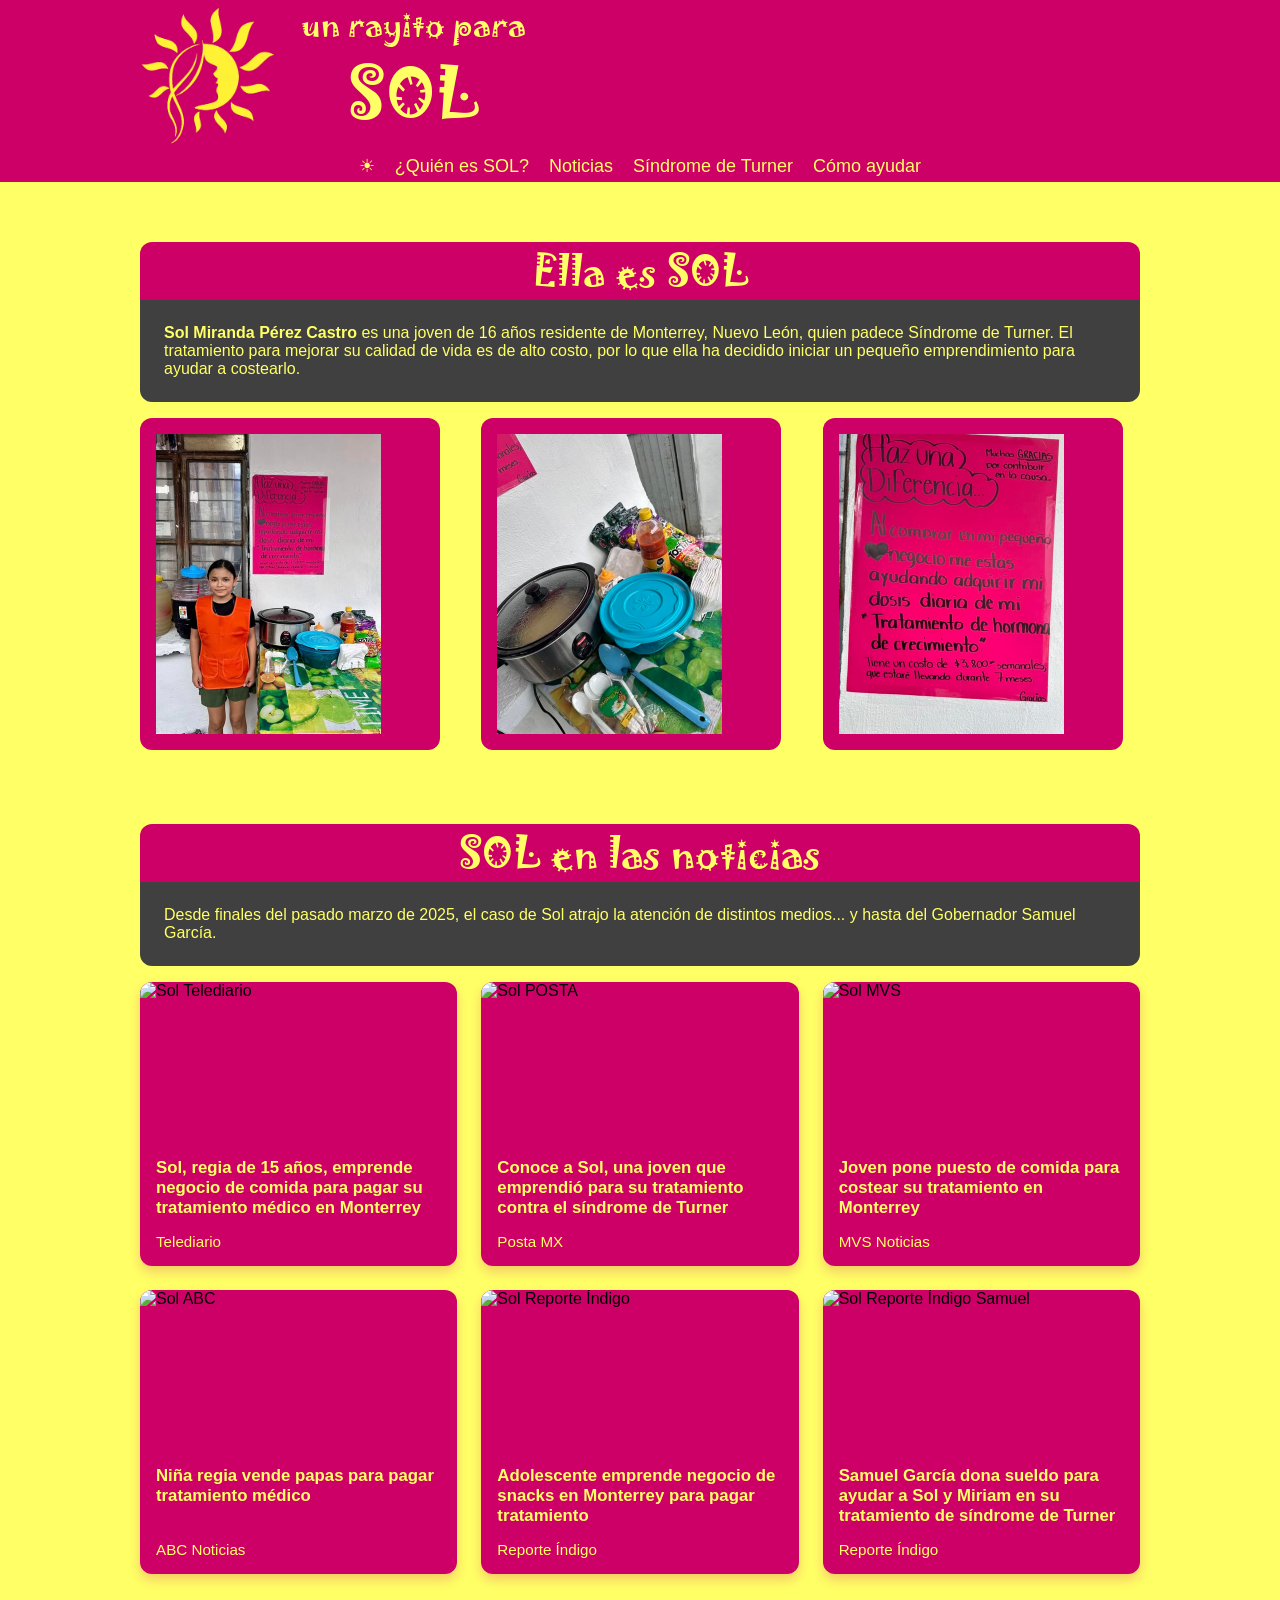
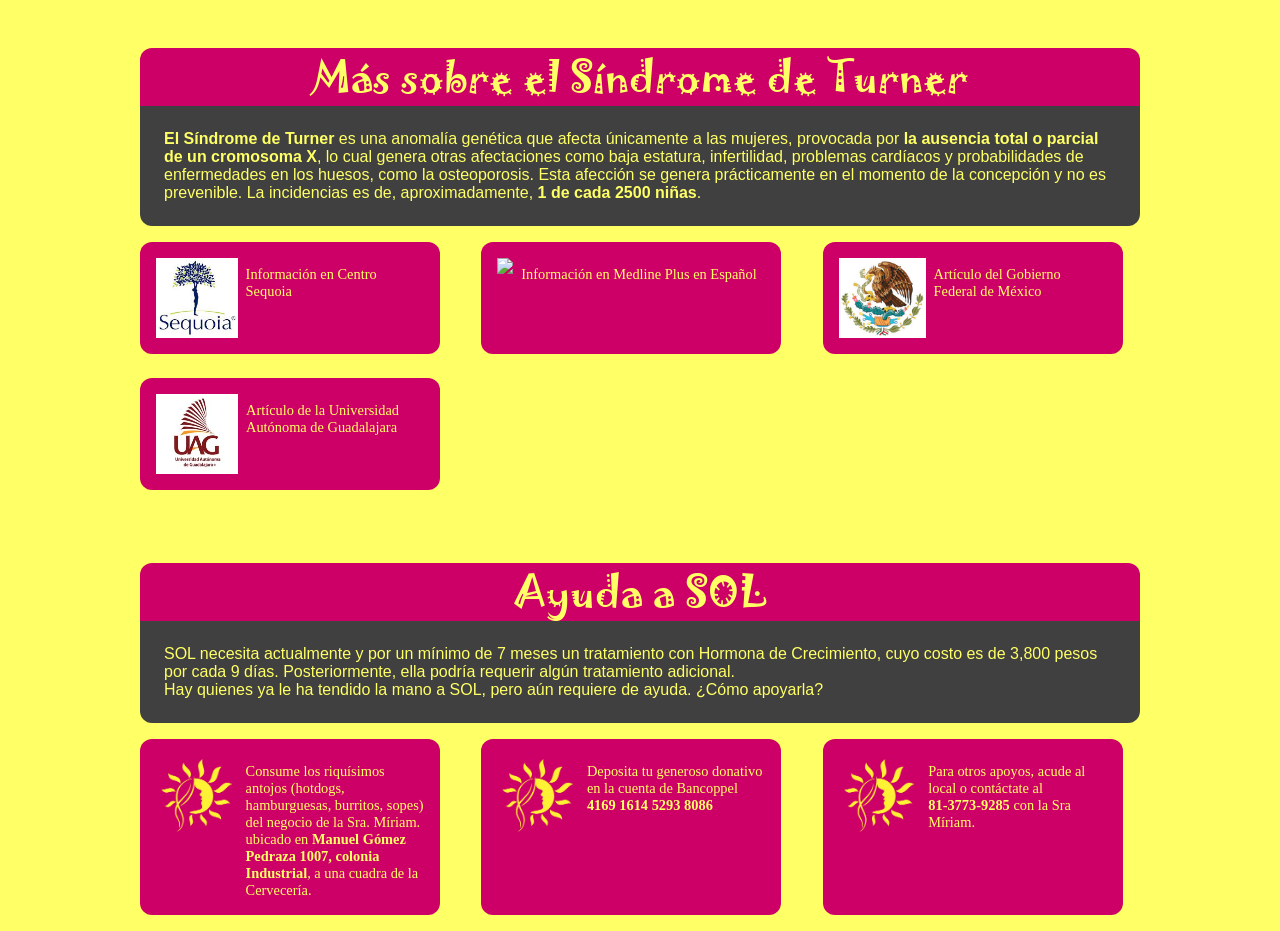
==== commit ba5b3cb5: "Correción en puntuación" ====
--- a/index.html
+++ b/index.html
@@ -111,7 +111,7 @@
         <div class="envelope">
             <h2>Más sobre el Síndrome de Turner</h2>
             <h4><b>El Síndrome de Turner</b>  es una anomalía genética que afecta únicamente a las mujeres, 
-                provocada por <b>la ausencia total o parcial de un cromosoma X</b>. lo cual genera otras afectaciones 
+                provocada por <b>la ausencia total o parcial de un cromosoma X</b>, lo cual genera otras afectaciones 
                 como baja estatura, infertilidad, problemas cardíacos y probabilidades de enfermedades en los huesos, como la osteoporosis.
                 Esta afección se genera prácticamente en el momento de la concepción y no es prevenible.
                 La incidencias es de, aproximadamente, <b>1 de cada 2500 niñas</b>.
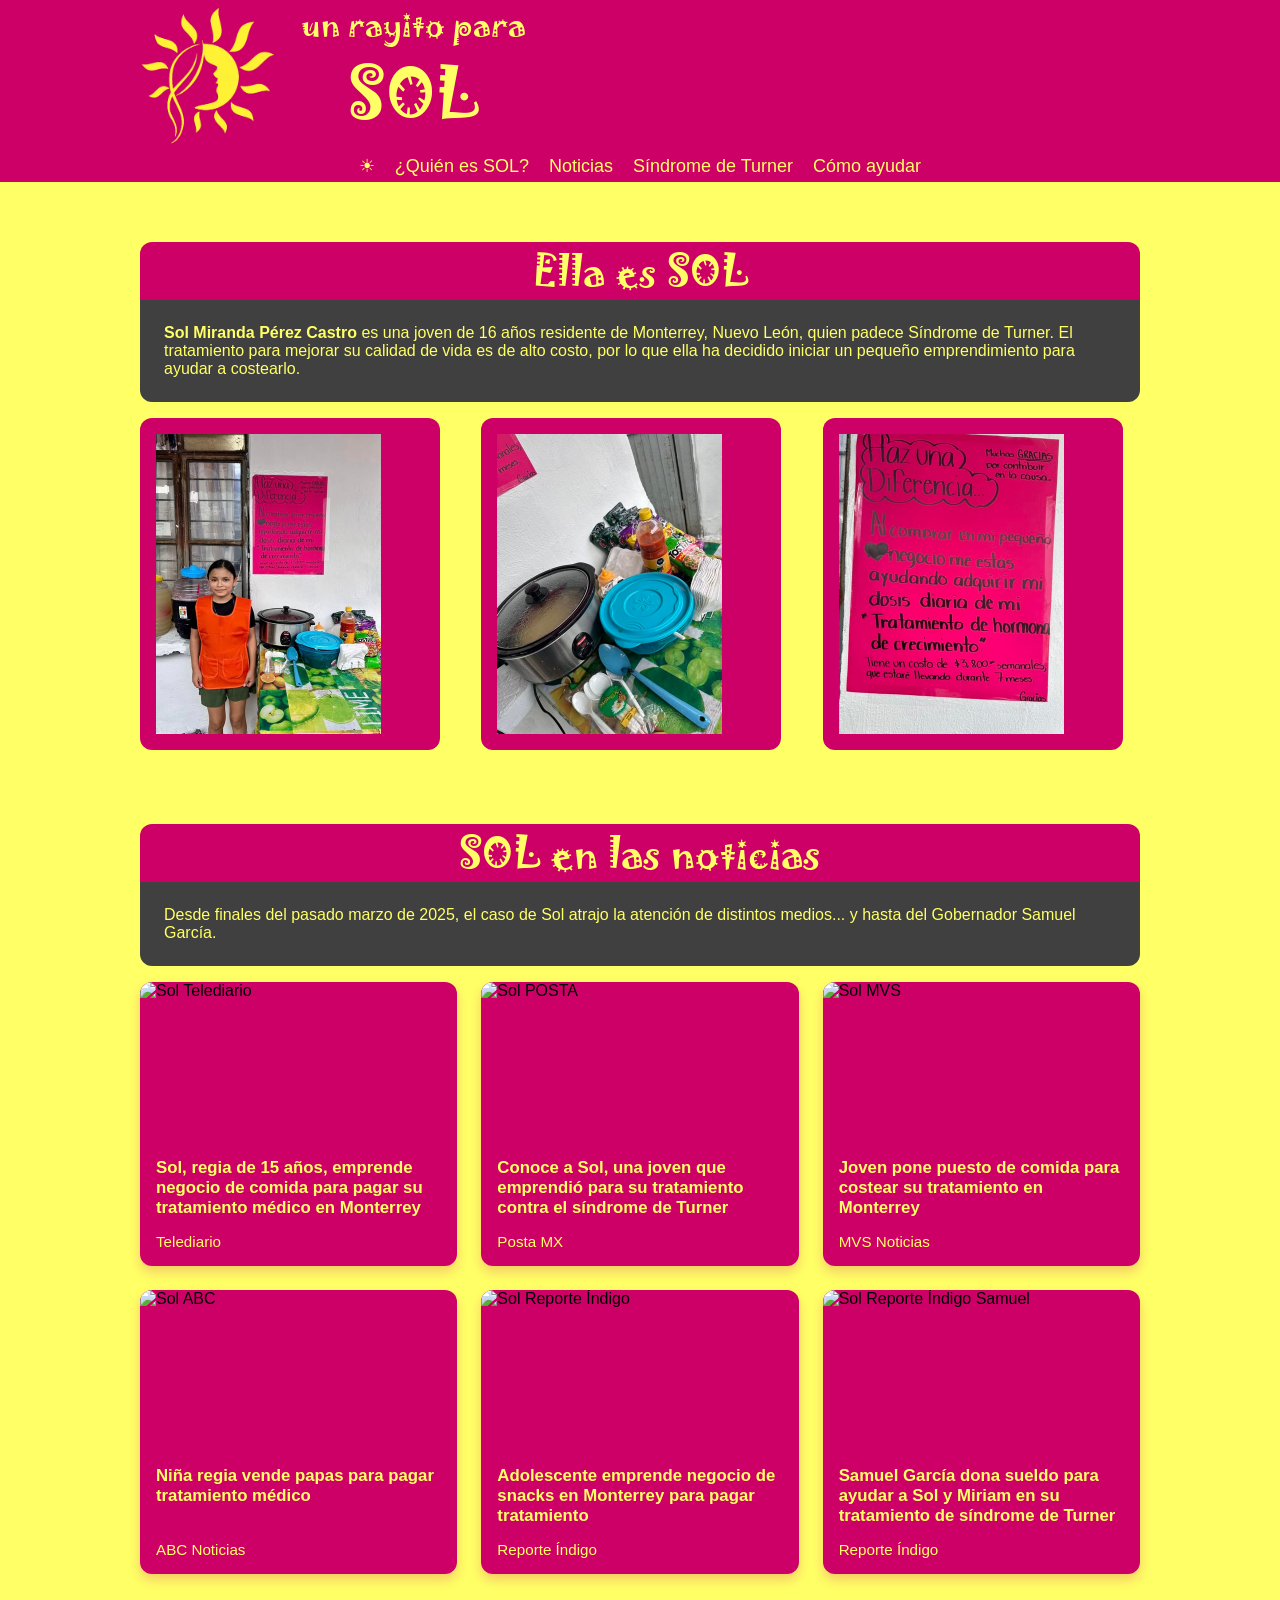
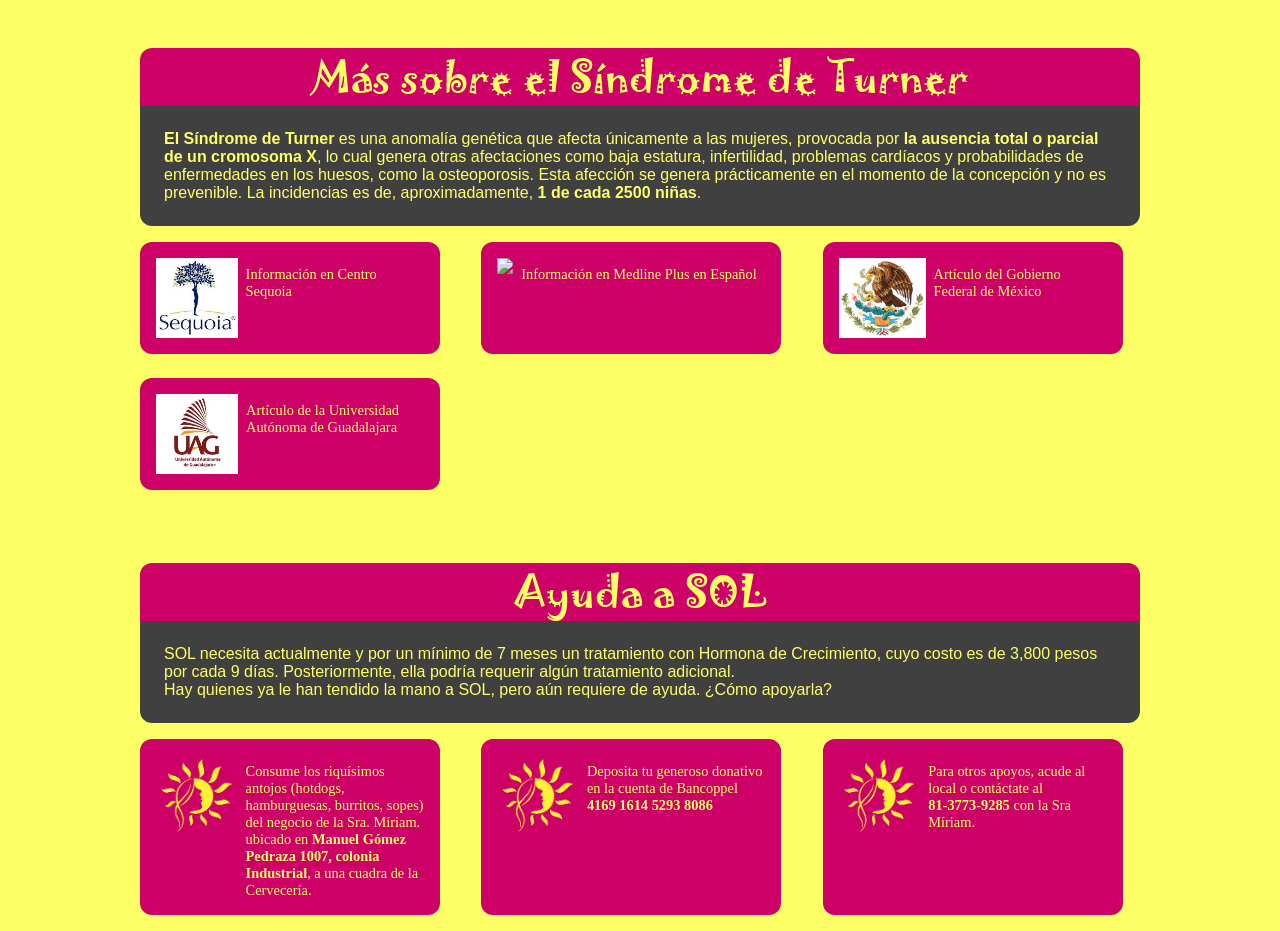
==== commit 7d3787ac: "Correción en frase" ====
--- a/index.html
+++ b/index.html
@@ -151,7 +151,7 @@
                 SOL necesita actualmente y por un mínimo de 7 meses un tratamiento con Hormona de Crecimiento, 
                 cuyo costo es de 3,800 pesos por cada 9 días. 
                 Posteriormente, ella podría requerir algún tratamiento adicional.<br>
-                Hay quienes ya le ha tendido la mano a SOL, pero aún requiere de ayuda. 
+                Hay quienes ya le han tendido la mano a SOL, pero aún requiere de ayuda. 
                 ¿Cómo apoyarla?
             </h4>
         </div>
